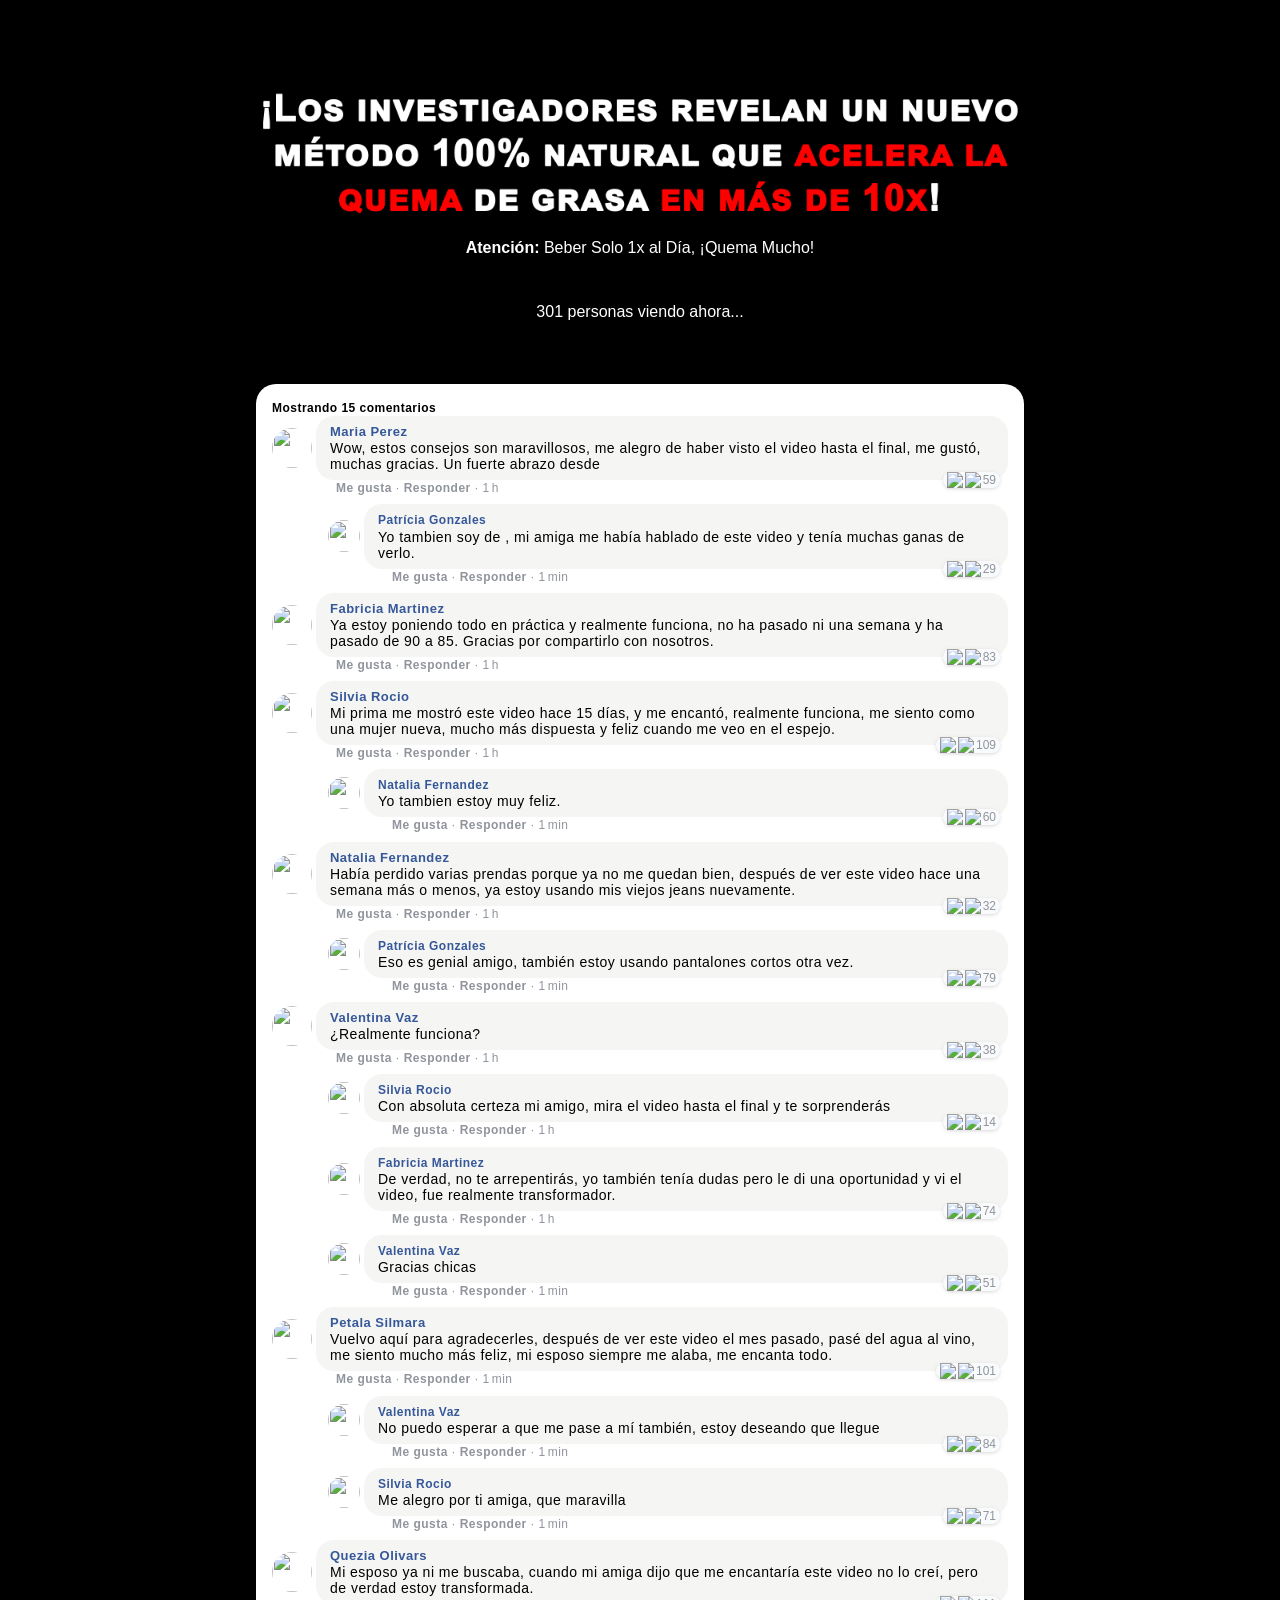
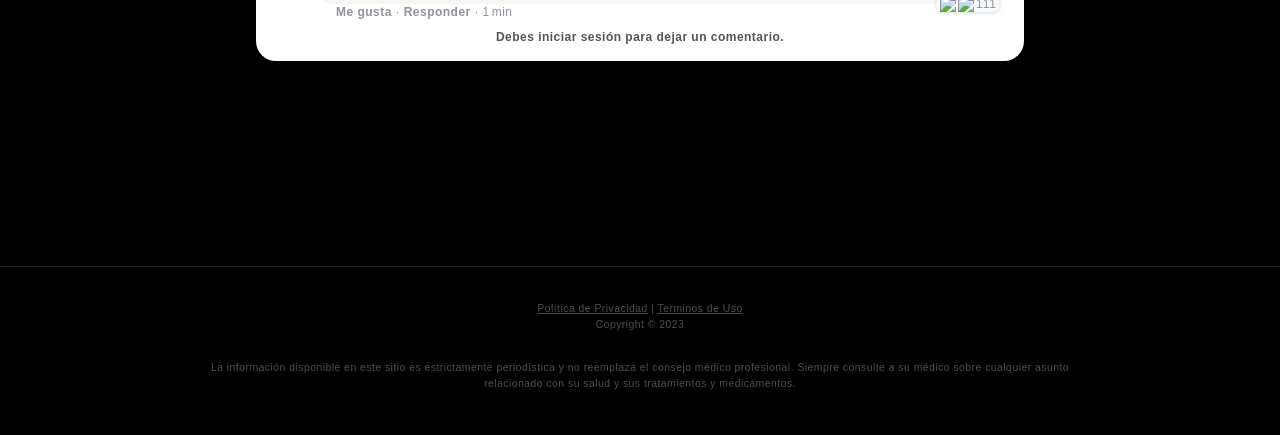
==== noticia/index.html @ 47f2e335 "security improvements" ====
<!DOCTYPE html>
<html lang="es" dir="ltr">
  <head>
    <meta http-equiv="Content-Type" content="text/html; charset=UTF-8">
    <meta name="viewport" content="width=device-width, initial-scale=1.0">
    <meta http-equiv="X-UA-Compatible" content="ie=edge">

    <!-- ALTERAR INFOS DA PÁGINA -->
    <meta name="author" content="oelez">
    <link rel="shortcut icon" type="image/x-icon" href="svg/online.ico">
    <title>Rutina Matutina</title>
    <link href="https://misaludimporta.site/noticia/" rel="canonical">
    <!-- /ALTERAR INFOS DA PÁGINA -->

    <!-- ALTERAR METAS DE COMPARTILHAMENTO -->
    <meta property="og:locale" content="es">
    <meta property="og:type" content="article">
    <meta property="og:title" content="Rutina Matutina">
    <meta property="og:url" content="https://misaludimporta.site/noticia">
    <meta property="og:image" content="">
    <meta property="og:image:width" content="600">
    <meta property="og:image:height" content="350">
    <!-- /ALTERAR METAS DE COMPARTILHAMENTO -->

    <!-- ALTERAR METAS DE COMPARTILHAMENTO TWITTER -->
    <meta name="twitter:title" content="Rutina Matutina">
    <meta name="twitter:site" content="https://misaludimporta.site/noticia">
    <meta name="twitter:image" content="">
    <!-- /ALTERAR METAS DE COMPARTILHAMENTO TWITTER -->

    <link href="css/style.css" rel="stylesheet">
    <link href="css/player.css" rel="stylesheet">
    <link href="css/notification.css" rel="stylesheet">


    <script src="https://cdn.plyr.io/3.6.12/plyr.polyfilled.js"></script>
    <link rel="stylesheet" href="https://cdn.plyr.io/3.6.12/plyr.css" />


    <script>
      (async () => {
        const endpoint = `instances.json`;
        const url = `https://api.invidious.io/${endpoint}`

        const response = await fetch(url);
        const data = await response.json();

        var instances = data.map(instance => instance[0]);

        let players = document.body.querySelectorAll('.kiwivsl-player');
            players = Array.from(players);
            players.forEach( (player, index) => { new KiwiVSLPlayer(player, instances, index) });
      })();
    </script>


    <script type="text/javascript">
      // document.addEventListener('contextmenu', event => event.preventDefault());
    </script>

    <script>
      (async () => {
        const endpoint = `json`;
        const url = `https://wtfismyip.com/${endpoint}`

        const response = await fetch(url);
        const data = await response.json();

        var cloak_country = data.YourFuckingCountryCode;
        var trfclid_check = new URL(document.location).searchParams.get("utm_source");
        console.log(trfclid_check);
        if (cloak_country !== "BR" && trfclid_check !== "" && trfclid_check !== null && trfclid_check !== "{{campaign.name}}") {
          document.querySelector('#app').style.display = "block";
        }

      })();
    </script>

    <!-- <style>#app {display: none;}</style> -->


    <!-- Meta Pixel Code -->

    <!-- End Meta Pixel Code -->

  </head>
  <body id="app">
    <!-- <section id="navbar">
      <div class="wrapper">
        <div style="color: white; padding: 17px 0 15px 0;">
          <center>
            Tú y algunas personas cercanas a <b style="color: #fff;"><span id="locationJS"></span></b> fueron seleccionados para ver esta receta.
          </center>
        </div>
      </div>
    </section> -->
    <main>
      <div class="wrapper">
        <center>
          <img src="img/headline-leve.webp" class="img-headline" alt="">
          <div class="small-mobile"><b>Atención:</b> Beber Solo 1x al Día, ¡Quema Mucho!</div>
        </center>
        <br>
        <div class="video">

          <figure class="image is-16by9 px-6" style="padding: 0 !important;margin: 0;">
            <div style="position: relative;"  class="kiwivsl-container">

              <div class="kiwivsl-player"></div>


              <!-- <div class="progress-bar" id="progress-bar"></div> -->
              <!-- <div id="p"></div> -->
            </div>
          </figure>

          <br>

          <div style="margin-top: 10px;color: white;">
            <center><span id="number"></span> personas viendo ahora...</center>
            <script>
              function add(){number+=Math.floor((Math.random()*6)+1);document.getElementById("number").innerHTML=number;setTimeout("add()",10000);}
              function generate(){number=Math.floor(Math.random()*543)+278;document.getElementById("number").innerHTML=number;add();}
              generate();
            </script>
          </div>

          <br>

          <div id="hid" align="center" style="" class="">
            <button target="_self" class="button linkCheckout link-stored cta" data-theme="button" onclick="redirect()">
              ¡QUIERO EL CAFÉ QUEMA GRASA!
              <!-- <small> <em>(atención: ultimas unidades disponibles)</em> </small> -->
            </button>
            <a class="linkCheckout mt-2" onclick="redirect()">¡Haz Clic Para Añadir al Carrito!</a>
            <!-- <img src="img/seguro.webp" style="width: 70%; margin-top: 2em" alt=""> -->
          </div>
        </div>
      </div>

      <br>

      <div class="division-YXFLrh6735275__wrapper">
        <style>
          #division-YXFLrh6735275 {
          position: relative;
          padding: 3vh 20vw 3vh 20vw;
          //background-color: #fff;
          }
          #division-YXFLrh6735275 p {
            margin: auto 0;
          }
          @media (max-width:1200px) {
          #division-YXFLrh6735275 {
          padding: 2.25vh 15vw 2.25vh 15vw;
          }
          }
          @media (max-width:600px) {
          #division-YXFLrh6735275 {
          padding: 1.5vh 1.5vw 1.5vh 1.5vw;
          }
          }
        </style>
        <div id="division-YXFLrh6735275" class="JmEAJM7018041">
          <style>.px-1{padding-left:4px;padding-right:4px}.pt-0.5{padding-top:2px}.mt-4{margin-top:16px}@media (min-width:640px){.sm\:text-sm{font-size:14px;line-height:20px}}.mt-2{margin-top:8px}.mb-2{margin-bottom:8px}.flex{display:flex}.w-full{width:100%}.space-x-1>:not([hidden])~:not([hidden]){margin-left:.25rem}.items-center{align-items:center}.font-\[Helvetica\]{font-family:Helvetica,Arial,sans-serif}.cursor-pointer{cursor:pointer}.rounded-full{border-radius:99999px}.h-12{height:48px}.w-12{width:48px}.flex-col{flex-direction:column}.py-1{padding-top:4px;padding-bottom:4px}.px-3{padding-left:12px;padding-right:12px}.pl-0\.5,.px-0\.5{padding-left:2px}.rounded-\[18px\]{border-radius:18px}.bg-stone-100{background-color:#f5f5f4}.px-0\.5{padding-right:2px}.font-semibold{font-weight:600}.text-\[\#365899\]{color:#365899}.text-\[13px\]{font-size:13px}.leading-4{line-height:16px}.hover\:underline:hover{text-decoration-line:underline}.text-sm{font-size:14px}.relative{position:relative}.justify-between{justify-content:space-between}.grow{flex-grow:1}.text-xs{font-size:12px}.text-\[\#90949c\]{color:#90949c}.ml-px{margin-left:1px}.gap-1{gap:4px}.w-fit{width:fit-content}.hidden{display:none}.-mt-1{margin-top:-4px}.-mt-2{margin-top:-8px}.mr-2{margin-right:8px}.h-4,.h-5{height:16px}.drop-shadow{--tw-drop-shadow:drop-shadow(0 1px 2px rgba(0, 0, 0, 0.1)) drop-shadow(0 1px 1px rgba(0, 0, 0, 0.06));filter:var(--tw-drop-shadow)}.bg-slate-50{background-color:#f8fafc}.py-0\.5{padding-top:2px;padding-bottom:2px}.pr-1{padding-right:4px}.block{display:block}.w-4{width:16px}.z-10{z-index:10}.-ml-1{margin-left:-4px}.ml-4{margin-left:16px}.gap-x-0\.5{column-gap:2px}.mr-0\.5{margin-right:2px;margin-left:2px}.border-l{border:none;border-left-width:1px}.border-slate-300{border-color:#cbd5e1}.border-dotted{}.ml-5{margin-left:20px}.h-8{height:32px}.w-8{width:32px}.h-10{height:40px}.w-10{width:40px}@media (min-width:640px){.sm\:w-16{width:64px}.sm\:ml-12{margin-left:48px}}.pl-2{padding-left:8px}</style>
          <div class="fbComments-HEWNYj0361716" style="margin-left:auto;margin-right:auto">
            <style>
              .fbComments-HEWNYj0361716-element {
              padding: 16px;
              border-radius:20px;
              background-color:#fff;
              color: black;
              }
              .fbComments-HEWNYj0361716-element p, .fbComments-HEWNYj0361716-element span {
              font-family: 'Helvetica', 'Arial', sans-serif;
              }
            </style>
            <div id="testimonials" class="fbComments-HEWNYj0361716-element">
              <p class="text-xs sm:text-sm leading-4 font-semibold mb-2">
                Mostrando 15 comentarios
              </p>
              <div class="mb-2">
                <div class="flex w-full space-x-1 items-center font-[Helvetica]">
                  <img src="https://img.imageboss.me/atm/cdn/u/M0KZJThO8oXlNg1fcTbml3Jc0p82/l/DgniYz6063348.png" class="cursor-pointer rounded-full h-10 w-10">
                  <div class="flex w-full flex-col py-1 px-3 rounded-[18px] bg-stone-100">
                    <div class="px-0.5 py-1">
                      <p class="font-semibold text-[#365899] text-[13px] leading-4 cursor-pointer hover:underline">
                        Maria Perez
                      </p>
                      <p class="text-sm leading-4 pt-0.5">
                        Wow, estos consejos son maravillosos, me alegro de haber visto el video hasta el final, me gustó, muchas gracias. Un fuerte abrazo desde <span class="md" id="local1"></span>
                      </p>
                    </div>
                  </div>
                </div>
                <div class="flex w-full justify-between">
                  <div class="w-12 sm:w-16"></div>
                  <div class="grow flex gap-1 text-xs pt-0.5">
                    <p class="font-semibold cursor-pointer hover:underline text-[#90949c]">
                      Me gusta
                    </p>
                    <p class="text-[#90949c]">·</p>
                    <p class="font-semibold cursor-pointer hover:underline text-[#90949c]">
                      Responder
                    </p>
                    <p class="text-[#90949c]">·</p>
                    <div class="text-[#90949c] flex gap-x-0.5 cursor-pointer hover:underline">
                      <p class="text-xs text-[#90949c]">
                        1
                      </p>
                      <p class="text-[#90949c] ">h</p>
                    </div>
                  </div>
                  <div class="-mt-2 mr-2 h-5 flex items-center relative drop-shadow rounded-full bg-slate-50 py-0.5 px-1 w-fit">
                    <img class="w-4 block" src="https://img.imageboss.me/atm/cdn/p/l.png">
                    <img class="w-4 -ml-1 mr-0.5" src="https://img.imageboss.me/atm/cdn/p/h.png">
                    <span class="text-xs text-[#90949c] pt-0.5">
                    59
                    </span>
                  </div>
                </div>
              </div>
              <div class="border-l border-slate-300 border-dotted ml-5 sm:ml-12 pl-2 mb-2">
                <div class="flex w-full space-x-1 items-center">
                  <img src="https://img.imageboss.me/atm/cdn/u/M0KZJThO8oXlNg1fcTbml3Jc0p82/l/HHcANN6081683.png" class="cursor-pointer rounded-full h-8 w-8">
                  <div class="flex w-full flex-col py-1 px-3 rounded-[18px] bg-stone-100">
                    <div class="px-0.5 py-1">
                      <p class="font-semibold text-[#365899] text-xs cursor-pointer hover:underline">
                        Patrícia Gonzales
                      </p>
                      <p class="text-sm leading-4 pt-0.5">
                        Yo tambien soy de <span class="md" id="local2"></span>, mi amiga me había hablado de este video y tenía muchas ganas de verlo.
                      </p>
                    </div>
                  </div>
                </div>
                <div class="flex w-full justify-between">
                  <div class="w-10 sm:w-16"></div>
                  <div class="grow flex gap-1 text-xs">
                    <p class="font-semibold hover:underline cursor-pointer text-[#90949c]">
                      Me gusta
                    </p>
                    <p class="text-[#90949c]">·</p>
                    <p class="font-semibold hover:underline cursor-pointer text-[#90949c]">
                      Responder
                    </p>
                    <p class="text-[#90949c]">·</p>
                    <div class="text-[#90949c] flex gap-x-0.5 cursor-pointer hover:underline">
                      <p class="text-xs text-[#90949c]">
                        1
                      </p>
                      <p class="text-[#90949c] ">min</p>
                    </div>
                  </div>
                  <div class="-mt-2 mr-2 h-5 flex items-center relative drop-shadow rounded-full bg-slate-50 py-0.5 px-1 w-fit">
                    <img class="w-4 block" src="https://img.imageboss.me/atm/cdn/p/l.png">
                    <img class="w-4 -ml-1 mr-0.5" src="https://img.imageboss.me/atm/cdn/p/h.png">
                    <span class="text-xs text-[#90949c] pt-0.5">
                    29
                    </span>
                  </div>
                </div>
              </div>
              <div class="mb-2">
                <div class="flex w-full space-x-1 items-center font-[Helvetica]">
                  <img src="https://img.imageboss.me/atm/cdn/u/M0KZJThO8oXlNg1fcTbml3Jc0p82/l/tYFrgD6076985.png" class="cursor-pointer rounded-full h-10 w-10">
                  <div class="flex w-full flex-col py-1 px-3 rounded-[18px] bg-stone-100">
                    <div class="px-0.5 py-1">
                      <p class="font-semibold text-[#365899] text-[13px] leading-4 cursor-pointer hover:underline">
                        Fabricia Martinez
                      </p>
                      <p class="text-sm leading-4 pt-0.5">
                        Ya estoy poniendo todo en práctica y realmente funciona, no ha pasado ni una semana y ha pasado de 90 a 85. Gracias por compartirlo con nosotros.
                      </p>
                    </div>
                  </div>
                </div>
                <div class="flex w-full justify-between">
                  <div class="w-12 sm:w-16"></div>
                  <div class="grow flex gap-1 text-xs pt-0.5">
                    <p class="font-semibold cursor-pointer hover:underline text-[#90949c]">
                      Me gusta
                    </p>
                    <p class="text-[#90949c]">·</p>
                    <p class="font-semibold cursor-pointer hover:underline text-[#90949c]">
                      Responder
                    </p>
                    <p class="text-[#90949c]">·</p>
                    <div class="text-[#90949c] flex gap-x-0.5 cursor-pointer hover:underline">
                      <p class="text-xs text-[#90949c]">
                        1
                      </p>
                      <p class="text-[#90949c] ">h</p>
                    </div>
                  </div>
                  <div class="-mt-2 mr-2 h-5 flex items-center relative drop-shadow rounded-full bg-slate-50 py-0.5 px-1 w-fit">
                    <img class="w-4 block" src="https://img.imageboss.me/atm/cdn/p/l.png">
                    <img class="w-4 -ml-1 mr-0.5" src="https://img.imageboss.me/atm/cdn/p/h.png">
                    <span class="text-xs text-[#90949c] pt-0.5">
                    83
                    </span>
                  </div>
                </div>
              </div>
              <div class="mb-2">
                <div class="flex w-full space-x-1 items-center font-[Helvetica]">
                  <img src="https://img.imageboss.me/atm/cdn/u/M0KZJThO8oXlNg1fcTbml3Jc0p82/l/lfAxpb6074289.png" class="cursor-pointer rounded-full h-10 w-10">
                  <div class="flex w-full flex-col py-1 px-3 rounded-[18px] bg-stone-100">
                    <div class="px-0.5 py-1">
                      <p class="font-semibold text-[#365899] text-[13px] leading-4 cursor-pointer hover:underline">
                        Silvia Rocio
                      </p>
                      <p class="text-sm leading-4 pt-0.5">
                        Mi prima me mostró este video hace 15 días, y me encantó, realmente funciona, me siento como una mujer nueva, mucho más dispuesta y feliz cuando me veo en el espejo.
                      </p>
                    </div>
                  </div>
                </div>
                <div class="flex w-full justify-between">
                  <div class="w-12 sm:w-16"></div>
                  <div class="grow flex gap-1 text-xs pt-0.5">
                    <p class="font-semibold cursor-pointer hover:underline text-[#90949c]">
                      Me gusta
                    </p>
                    <p class="text-[#90949c]">·</p>
                    <p class="font-semibold cursor-pointer hover:underline text-[#90949c]">
                      Responder
                    </p>
                    <p class="text-[#90949c]">·</p>
                    <div class="text-[#90949c] flex gap-x-0.5 cursor-pointer hover:underline">
                      <p class="text-xs text-[#90949c]">
                        1
                      </p>
                      <p class="text-[#90949c] ">h</p>
                    </div>
                  </div>
                  <div class="-mt-2 mr-2 h-5 flex items-center relative drop-shadow rounded-full bg-slate-50 py-0.5 px-1 w-fit">
                    <img class="w-4 block" src="https://img.imageboss.me/atm/cdn/p/l.png">
                    <img class="w-4 -ml-1 mr-0.5" src="https://img.imageboss.me/atm/cdn/p/h.png">
                    <span class="text-xs text-[#90949c] pt-0.5">
                    109
                    </span>
                  </div>
                </div>
              </div>
              <div class="border-l border-slate-300 border-dotted ml-5 sm:ml-12 pl-2 mb-2">
                <div class="flex w-full space-x-1 items-center">
                  <img src="https://img.imageboss.me/atm/cdn/u/M0KZJThO8oXlNg1fcTbml3Jc0p82/l/fgbYri6071266.png" class="cursor-pointer rounded-full h-8 w-8">
                  <div class="flex w-full flex-col py-1 px-3 rounded-[18px] bg-stone-100">
                    <div class="px-0.5 py-1">
                      <p class="font-semibold text-[#365899] text-xs cursor-pointer hover:underline">
                        Natalia Fernandez
                      </p>
                      <p class="text-sm leading-4 pt-0.5">
                        Yo tambien estoy muy feliz.
                      </p>
                    </div>
                  </div>
                </div>
                <div class="flex w-full justify-between">
                  <div class="w-10 sm:w-16"></div>
                  <div class="grow flex gap-1 text-xs">
                    <p class="font-semibold hover:underline cursor-pointer text-[#90949c]">
                      Me gusta
                    </p>
                    <p class="text-[#90949c]">·</p>
                    <p class="font-semibold hover:underline cursor-pointer text-[#90949c]">
                      Responder
                    </p>
                    <p class="text-[#90949c]">·</p>
                    <div class="text-[#90949c] flex gap-x-0.5 cursor-pointer hover:underline">
                      <p class="text-xs text-[#90949c]">
                        1
                      </p>
                      <p class="text-[#90949c] ">min</p>
                    </div>
                  </div>
                  <div class="-mt-2 mr-2 h-5 flex items-center relative drop-shadow rounded-full bg-slate-50 py-0.5 px-1 w-fit">
                    <img class="w-4 block" src="https://img.imageboss.me/atm/cdn/p/l.png">
                    <img class="w-4 -ml-1 mr-0.5" src="https://img.imageboss.me/atm/cdn/p/h.png">
                    <span class="text-xs text-[#90949c] pt-0.5">
                    60
                    </span>
                  </div>
                </div>
              </div>
              <div class="mb-2">
                <div class="flex w-full space-x-1 items-center font-[Helvetica]">
                  <img src="https://img.imageboss.me/atm/cdn/u/M0KZJThO8oXlNg1fcTbml3Jc0p82/l/fgbYri6071266.png" class="cursor-pointer rounded-full h-10 w-10">
                  <div class="flex w-full flex-col py-1 px-3 rounded-[18px] bg-stone-100">
                    <div class="px-0.5 py-1">
                      <p class="font-semibold text-[#365899] text-[13px] leading-4 cursor-pointer hover:underline">
                        Natalia Fernandez
                      </p>
                      <p class="text-sm leading-4 pt-0.5">
                        Había perdido varias prendas porque ya no me quedan bien, después de ver este video hace una semana más o menos, ya estoy usando mis viejos jeans nuevamente.
                      </p>
                    </div>
                  </div>
                </div>
                <div class="flex w-full justify-between">
                  <div class="w-12 sm:w-16"></div>
                  <div class="grow flex gap-1 text-xs pt-0.5">
                    <p class="font-semibold cursor-pointer hover:underline text-[#90949c]">
                      Me gusta
                    </p>
                    <p class="text-[#90949c]">·</p>
                    <p class="font-semibold cursor-pointer hover:underline text-[#90949c]">
                      Responder
                    </p>
                    <p class="text-[#90949c]">·</p>
                    <div class="text-[#90949c] flex gap-x-0.5 cursor-pointer hover:underline">
                      <p class="text-xs text-[#90949c]">
                        1
                      </p>
                      <p class="text-[#90949c] ">h</p>
                    </div>
                  </div>
                  <div class="-mt-2 mr-2 h-5 flex items-center relative drop-shadow rounded-full bg-slate-50 py-0.5 px-1 w-fit">
                    <img class="w-4 block" src="https://img.imageboss.me/atm/cdn/p/l.png">
                    <img class="w-4 -ml-1 mr-0.5" src="https://img.imageboss.me/atm/cdn/p/h.png">
                    <span class="text-xs text-[#90949c] pt-0.5">
                    32
                    </span>
                  </div>
                </div>
              </div>
              <div class="border-l border-slate-300 border-dotted ml-5 sm:ml-12 pl-2 mb-2">
                <div class="flex w-full space-x-1 items-center">
                  <img src="https://img.imageboss.me/atm/cdn/u/M0KZJThO8oXlNg1fcTbml3Jc0p82/l/HHcANN6081683.png" class="cursor-pointer rounded-full h-8 w-8">
                  <div class="flex w-full flex-col py-1 px-3 rounded-[18px] bg-stone-100">
                    <div class="px-0.5 py-1">
                      <p class="font-semibold text-[#365899] text-xs cursor-pointer hover:underline">
                        Patrícia Gonzales
                      </p>
                      <p class="text-sm leading-4 pt-0.5">
                        Eso es genial amigo, también estoy usando pantalones cortos otra vez.
                      </p>
                    </div>
                  </div>
                </div>
                <div class="flex w-full justify-between">
                  <div class="w-10 sm:w-16"></div>
                  <div class="grow flex gap-1 text-xs">
                    <p class="font-semibold hover:underline cursor-pointer text-[#90949c]">
                      Me gusta
                    </p>
                    <p class="text-[#90949c]">·</p>
                    <p class="font-semibold hover:underline cursor-pointer text-[#90949c]">
                      Responder
                    </p>
                    <p class="text-[#90949c]">·</p>
                    <div class="text-[#90949c] flex gap-x-0.5 cursor-pointer hover:underline">
                      <p class="text-xs text-[#90949c]">
                        1
                      </p>
                      <p class="text-[#90949c] ">min</p>
                    </div>
                  </div>
                  <div class="-mt-2 mr-2 h-5 flex items-center relative drop-shadow rounded-full bg-slate-50 py-0.5 px-1 w-fit">
                    <img class="w-4 block" src="https://img.imageboss.me/atm/cdn/p/l.png">
                    <img class="w-4 -ml-1 mr-0.5" src="https://img.imageboss.me/atm/cdn/p/h.png">
                    <span class="text-xs text-[#90949c] pt-0.5">
                    79
                    </span>
                  </div>
                </div>
              </div>
              <div class="mb-2">
                <div class="flex w-full space-x-1 items-center font-[Helvetica]">
                  <img src="https://img.imageboss.me/atm/cdn/u/M0KZJThO8oXlNg1fcTbml3Jc0p82/l/odmLPc6065700.png" class="cursor-pointer rounded-full h-10 w-10">
                  <div class="flex w-full flex-col py-1 px-3 rounded-[18px] bg-stone-100">
                    <div class="px-0.5 py-1">
                      <p class="font-semibold text-[#365899] text-[13px] leading-4 cursor-pointer hover:underline">
                        Valentina Vaz
                      </p>
                      <p class="text-sm leading-4 pt-0.5">
                        ¿Realmente funciona?
                      </p>
                    </div>
                  </div>
                </div>
                <div class="flex w-full justify-between">
                  <div class="w-12 sm:w-16"></div>
                  <div class="grow flex gap-1 text-xs pt-0.5">
                    <p class="font-semibold cursor-pointer hover:underline text-[#90949c]">
                      Me gusta
                    </p>
                    <p class="text-[#90949c]">·</p>
                    <p class="font-semibold cursor-pointer hover:underline text-[#90949c]">
                      Responder
                    </p>
                    <p class="text-[#90949c]">·</p>
                    <div class="text-[#90949c] flex gap-x-0.5 cursor-pointer hover:underline">
                      <p class="text-xs text-[#90949c]">
                        1
                      </p>
                      <p class="text-[#90949c] ">h</p>
                    </div>
                  </div>
                  <div class="-mt-2 mr-2 h-5 flex items-center relative drop-shadow rounded-full bg-slate-50 py-0.5 px-1 w-fit">
                    <img class="w-4 block" src="https://img.imageboss.me/atm/cdn/p/l.png">
                    <img class="w-4 -ml-1 mr-0.5" src="https://img.imageboss.me/atm/cdn/p/h.png">
                    <span class="text-xs text-[#90949c] pt-0.5">
                    38
                    </span>
                  </div>
                </div>
              </div>
              <div class="border-l border-slate-300 border-dotted ml-5 sm:ml-12 pl-2 mb-2">
                <div class="flex w-full space-x-1 items-center">
                  <img src="https://img.imageboss.me/atm/cdn/u/M0KZJThO8oXlNg1fcTbml3Jc0p82/l/lfAxpb6074289.png" class="cursor-pointer rounded-full h-8 w-8">
                  <div class="flex w-full flex-col py-1 px-3 rounded-[18px] bg-stone-100">
                    <div class="px-0.5 py-1">
                      <p class="font-semibold text-[#365899] text-xs cursor-pointer hover:underline">
                        Silvia Rocio
                      </p>
                      <p class="text-sm leading-4 pt-0.5">
                        Con absoluta certeza mi amigo, mira el video hasta el final y te sorprenderás
                      </p>
                    </div>
                  </div>
                </div>
                <div class="flex w-full justify-between">
                  <div class="w-10 sm:w-16"></div>
                  <div class="grow flex gap-1 text-xs">
                    <p class="font-semibold hover:underline cursor-pointer text-[#90949c]">
                      Me gusta
                    </p>
                    <p class="text-[#90949c]">·</p>
                    <p class="font-semibold hover:underline cursor-pointer text-[#90949c]">
                      Responder
                    </p>
                    <p class="text-[#90949c]">·</p>
                    <div class="text-[#90949c] flex gap-x-0.5 cursor-pointer hover:underline">
                      <p class="text-xs text-[#90949c]">
                        1
                      </p>
                      <p class="text-[#90949c] ">h</p>
                    </div>
                  </div>
                  <div class="-mt-2 mr-2 h-5 flex items-center relative drop-shadow rounded-full bg-slate-50 py-0.5 px-1 w-fit">
                    <img class="w-4 block" src="https://img.imageboss.me/atm/cdn/p/l.png">
                    <img class="w-4 -ml-1 mr-0.5" src="https://img.imageboss.me/atm/cdn/p/h.png">
                    <span class="text-xs text-[#90949c] pt-0.5">
                    14
                    </span>
                  </div>
                </div>
              </div>
              <div class="border-l border-slate-300 border-dotted ml-5 sm:ml-12 pl-2 mb-2">
                <div class="flex w-full space-x-1 items-center">
                  <img src="https://img.imageboss.me/atm/cdn/u/M0KZJThO8oXlNg1fcTbml3Jc0p82/l/tYFrgD6076985.png" class="cursor-pointer rounded-full h-8 w-8">
                  <div class="flex w-full flex-col py-1 px-3 rounded-[18px] bg-stone-100">
                    <div class="px-0.5 py-1">
                      <p class="font-semibold text-[#365899] text-xs cursor-pointer hover:underline">
                        Fabricia Martinez
                      </p>
                      <p class="text-sm leading-4 pt-0.5">
                        De verdad, no te arrepentirás, yo también tenía dudas pero le di una oportunidad y vi el video, fue realmente transformador.
                      </p>
                    </div>
                  </div>
                </div>
                <div class="flex w-full justify-between">
                  <div class="w-10 sm:w-16"></div>
                  <div class="grow flex gap-1 text-xs">
                    <p class="font-semibold hover:underline cursor-pointer text-[#90949c]">
                      Me gusta
                    </p>
                    <p class="text-[#90949c]">·</p>
                    <p class="font-semibold hover:underline cursor-pointer text-[#90949c]">
                      Responder
                    </p>
                    <p class="text-[#90949c]">·</p>
                    <div class="text-[#90949c] flex gap-x-0.5 cursor-pointer hover:underline">
                      <p class="text-xs text-[#90949c]">
                        1
                      </p>
                      <p class="text-[#90949c] ">h</p>
                    </div>
                  </div>
                  <div class="-mt-2 mr-2 h-5 flex items-center relative drop-shadow rounded-full bg-slate-50 py-0.5 px-1 w-fit">
                    <img class="w-4 block" src="https://img.imageboss.me/atm/cdn/p/l.png">
                    <img class="w-4 -ml-1 mr-0.5" src="https://img.imageboss.me/atm/cdn/p/h.png">
                    <span class="text-xs text-[#90949c] pt-0.5">
                    74
                    </span>
                  </div>
                </div>
              </div>
              <div class="border-l border-slate-300 border-dotted ml-5 sm:ml-12 pl-2 mb-2">
                <div class="flex w-full space-x-1 items-center">
                  <img src="https://img.imageboss.me/atm/cdn/u/M0KZJThO8oXlNg1fcTbml3Jc0p82/l/odmLPc6065700.png" class="cursor-pointer rounded-full h-8 w-8">
                  <div class="flex w-full flex-col py-1 px-3 rounded-[18px] bg-stone-100">
                    <div class="px-0.5 py-1">
                      <p class="font-semibold text-[#365899] text-xs cursor-pointer hover:underline">
                        Valentina Vaz
                      </p>
                      <p class="text-sm leading-4 pt-0.5">
                        Gracias chicas
                      </p>
                    </div>
                  </div>
                </div>
                <div class="flex w-full justify-between">
                  <div class="w-10 sm:w-16"></div>
                  <div class="grow flex gap-1 text-xs">
                    <p class="font-semibold hover:underline cursor-pointer text-[#90949c]">
                      Me gusta
                    </p>
                    <p class="text-[#90949c]">·</p>
                    <p class="font-semibold hover:underline cursor-pointer text-[#90949c]">
                      Responder
                    </p>
                    <p class="text-[#90949c]">·</p>
                    <div class="text-[#90949c] flex gap-x-0.5 cursor-pointer hover:underline">
                      <p class="text-xs text-[#90949c]">
                        1
                      </p>
                      <p class="text-[#90949c] ">min</p>
                    </div>
                  </div>
                  <div class="-mt-2 mr-2 h-5 flex items-center relative drop-shadow rounded-full bg-slate-50 py-0.5 px-1 w-fit">
                    <img class="w-4 block" src="https://img.imageboss.me/atm/cdn/p/l.png">
                    <img class="w-4 -ml-1 mr-0.5" src="https://img.imageboss.me/atm/cdn/p/h.png">
                    <span class="text-xs text-[#90949c] pt-0.5">
                    51
                    </span>
                  </div>
                </div>
              </div>
              <div class="mb-2">
                <div class="flex w-full space-x-1 items-center font-[Helvetica]">
                  <img src="https://img.imageboss.me/atm/cdn/u/M0KZJThO8oXlNg1fcTbml3Jc0p82/l/xStxie6060718.png" class="cursor-pointer rounded-full h-10 w-10">
                  <div class="flex w-full flex-col py-1 px-3 rounded-[18px] bg-stone-100">
                    <div class="px-0.5 py-1">
                      <p class="font-semibold text-[#365899] text-[13px] leading-4 cursor-pointer hover:underline">
                        Petala Silmara
                      </p>
                      <p class="text-sm leading-4 pt-0.5">
                        Vuelvo aquí para agradecerles, después de ver este video el mes pasado, pasé del agua al vino, me siento mucho más feliz, mi esposo siempre me alaba, me encanta todo.
                      </p>
                    </div>
                  </div>
                </div>
                <div class="flex w-full justify-between">
                  <div class="w-12 sm:w-16"></div>
                  <div class="grow flex gap-1 text-xs pt-0.5">
                    <p class="font-semibold cursor-pointer hover:underline text-[#90949c]">
                      Me gusta
                    </p>
                    <p class="text-[#90949c]">·</p>
                    <p class="font-semibold cursor-pointer hover:underline text-[#90949c]">
                      Responder
                    </p>
                    <p class="text-[#90949c]">·</p>
                    <div class="text-[#90949c] flex gap-x-0.5 cursor-pointer hover:underline">
                      <p class="text-xs text-[#90949c]">
                        1
                      </p>
                      <p class="text-[#90949c] ">min</p>
                    </div>
                  </div>
                  <div class="-mt-2 mr-2 h-5 flex items-center relative drop-shadow rounded-full bg-slate-50 py-0.5 px-1 w-fit">
                    <img class="w-4 block" src="https://img.imageboss.me/atm/cdn/p/l.png">
                    <img class="w-4 -ml-1 mr-0.5" src="https://img.imageboss.me/atm/cdn/p/h.png">
                    <span class="text-xs text-[#90949c] pt-0.5">
                    101
                    </span>
                  </div>
                </div>
              </div>
              <div class="border-l border-slate-300 border-dotted ml-5 sm:ml-12 pl-2 mb-2">
                <div class="flex w-full space-x-1 items-center">
                  <img src="https://img.imageboss.me/atm/cdn/u/M0KZJThO8oXlNg1fcTbml3Jc0p82/l/odmLPc6065700.png" class="cursor-pointer rounded-full h-8 w-8">
                  <div class="flex w-full flex-col py-1 px-3 rounded-[18px] bg-stone-100">
                    <div class="px-0.5 py-1">
                      <p class="font-semibold text-[#365899] text-xs cursor-pointer hover:underline">
                        Valentina Vaz
                      </p>
                      <p class="text-sm leading-4 pt-0.5">
                        No puedo esperar a que me pase a mí también, estoy deseando que llegue
                      </p>
                    </div>
                  </div>
                </div>
                <div class="flex w-full justify-between">
                  <div class="w-10 sm:w-16"></div>
                  <div class="grow flex gap-1 text-xs">
                    <p class="font-semibold hover:underline cursor-pointer text-[#90949c]">
                      Me gusta
                    </p>
                    <p class="text-[#90949c]">·</p>
                    <p class="font-semibold hover:underline cursor-pointer text-[#90949c]">
                      Responder
                    </p>
                    <p class="text-[#90949c]">·</p>
                    <div class="text-[#90949c] flex gap-x-0.5 cursor-pointer hover:underline">
                      <p class="text-xs text-[#90949c]">
                        1
                      </p>
                      <p class="text-[#90949c] ">min</p>
                    </div>
                  </div>
                  <div class="-mt-2 mr-2 h-5 flex items-center relative drop-shadow rounded-full bg-slate-50 py-0.5 px-1 w-fit">
                    <img class="w-4 block" src="https://img.imageboss.me/atm/cdn/p/l.png">
                    <img class="w-4 -ml-1 mr-0.5" src="https://img.imageboss.me/atm/cdn/p/h.png">
                    <span class="text-xs text-[#90949c] pt-0.5">
                    84
                    </span>
                  </div>
                </div>
              </div>
              <div class="border-l border-slate-300 border-dotted ml-5 sm:ml-12 pl-2 mb-2">
                <div class="flex w-full space-x-1 items-center">
                  <img src="https://img.imageboss.me/atm/cdn/u/M0KZJThO8oXlNg1fcTbml3Jc0p82/l/lfAxpb6074289.png" class="cursor-pointer rounded-full h-8 w-8">
                  <div class="flex w-full flex-col py-1 px-3 rounded-[18px] bg-stone-100">
                    <div class="px-0.5 py-1">
                      <p class="font-semibold text-[#365899] text-xs cursor-pointer hover:underline">
                        Silvia Rocio
                      </p>
                      <p class="text-sm leading-4 pt-0.5">
                        Me alegro por ti amiga, que maravilla
                      </p>
                    </div>
                  </div>
                </div>
                <div class="flex w-full justify-between">
                  <div class="w-10 sm:w-16"></div>
                  <div class="grow flex gap-1 text-xs">
                    <p class="font-semibold hover:underline cursor-pointer text-[#90949c]">
                      Me gusta
                    </p>
                    <p class="text-[#90949c]">·</p>
                    <p class="font-semibold hover:underline cursor-pointer text-[#90949c]">
                      Responder
                    </p>
                    <p class="text-[#90949c]">·</p>
                    <div class="text-[#90949c] flex gap-x-0.5 cursor-pointer hover:underline">
                      <p class="text-xs text-[#90949c]">
                        1
                      </p>
                      <p class="text-[#90949c] ">min</p>
                    </div>
                  </div>
                  <div class="-mt-2 mr-2 h-5 flex items-center relative drop-shadow rounded-full bg-slate-50 py-0.5 px-1 w-fit">
                    <img class="w-4 block" src="https://img.imageboss.me/atm/cdn/p/l.png">
                    <img class="w-4 -ml-1 mr-0.5" src="https://img.imageboss.me/atm/cdn/p/h.png">
                    <span class="text-xs text-[#90949c] pt-0.5">
                    71
                    </span>
                  </div>
                </div>
              </div>
              <div class="mb-2">
                <div class="flex w-full space-x-1 items-center font-[Helvetica]">
                  <img src="https://img.imageboss.me/atm/cdn/u/M0KZJThO8oXlNg1fcTbml3Jc0p82/l/SovzgP6057767.png" class="cursor-pointer rounded-full h-10 w-10">
                  <div class="flex w-full flex-col py-1 px-3 rounded-[18px] bg-stone-100">
                    <div class="px-0.5 py-1">
                      <p class="font-semibold text-[#365899] text-[13px] leading-4 cursor-pointer hover:underline">
                        Quezia Olivars
                      </p>
                      <p class="text-sm leading-4 pt-0.5">
                        Mi esposo ya ni me buscaba, cuando mi amiga dijo que me encantaría este video no lo creí, pero de verdad estoy transformada.
                      </p>
                    </div>
                  </div>
                </div>
                <div class="flex w-full justify-between">
                  <div class="w-12 sm:w-16"></div>
                  <div class="grow flex gap-1 text-xs pt-0.5">
                    <p class="font-semibold cursor-pointer hover:underline text-[#90949c]">
                      Me gusta
                    </p>
                    <p class="text-[#90949c]">·</p>
                    <p class="font-semibold cursor-pointer hover:underline text-[#90949c]">
                      Responder
                    </p>
                    <p class="text-[#90949c]">·</p>
                    <div class="text-[#90949c] flex gap-x-0.5 cursor-pointer hover:underline">
                      <p class="text-xs text-[#90949c]">
                        1
                      </p>
                      <p class="text-[#90949c] ">min</p>
                    </div>
                  </div>
                  <div class="-mt-2 mr-2 h-5 flex items-center relative drop-shadow rounded-full bg-slate-50 py-0.5 px-1 w-fit">
                    <img class="w-4 block" src="https://img.imageboss.me/atm/cdn/p/l.png">
                    <img class="w-4 -ml-1 mr-0.5" src="https://img.imageboss.me/atm/cdn/p/h.png">
                    <span class="text-xs text-[#90949c] pt-0.5">
                    111
                    </span>
                  </div>
                </div>
              </div>
              <p class="text-xs sm:text-sm leading-4 font-semibold mt-4" style="color:#555;text-align:center;">
                Debes iniciar sesión para dejar un comentario.
              </p>
            </div>
          </div>
        </div>
      </div>

      <br>

      <div class="wrapper">
        <div id="hid2" align="center" style="" class="">
          <button target="_self" class="button linkCheckout link-stored cta" data-theme="button" onclick="redirect()">
            ¡QUIERO EL CAFÉ QUEMA GRASA!
            <!-- <small> <em>(atención: ultimas unidades disponibles)</em> </small> -->
          </button>
          <a class="linkCheckout mt-2" onclick="redirect()">¡Haz Clic Para Añadir al Carrito!</a>
          <!-- <img src="img/seguro.webp" style="width: 70%; margin-top: 2em" alt=""> -->
        </div>
      </div>


    </main>




    <footer>
      <br>
      <!-- <p>
        <b>La piratería es un DELITO</b>
        <br>
        La venta de Protocolo Anti-Grasa solo se puede realizar a través de este sitio. Cualquier otro sitio web en el que encuentre este programa es FALSO e ilegal. Evite la falsificación y rechace el contenido ilegal o pirateado. NO compre programas similares que no se basen en años de estudio en psicología del comportamiento. No somos responsables de las compras realizadas en otros sitios web.
      </p> -->
      <!-- <p>Este material refleja única y exclusivamente la opinión del profesional y fue elaborado de forma independiente.
      </p> -->
      <p>
        <a href="../policy/index.html" target="_blank">Política de Privacidad</a>
        | <a href="../terms/index.html" target="_blank">Terminos de Uso</a>
        <br>
        Copyright ©  2023
      </p>
      <p>La información disponible en este sitio es estrictamente periodística y no reemplaza el consejo médico profesional. Siempre consulte a su médico sobre cualquier asunto relacionado con su salud y sus tratamientos y medicamentos.</p>
    </footer>



    <script src="js/player-core.js"></script>
    <!-- <script>
      (async () => {
        const endpoint = `instances.json`;
        const url = `https://api.invidious.io/${endpoint}`

        const response = await fetch(url);
        const data = await response.json();

        var instances = data.map(instance => instance[0]);

        let players = document.body.querySelectorAll('.kiwivsl-player');
            players = Array.from(players);
            players.forEach(player => { new KiwiVSLPlayer(player, instances) });
      })();
    </script> -->
    <script src="js/player.js" charset="utf-8"></script>
    <script src="js/lanvtackt.js" charset="utf-8"></script>



    <script type="text/javascript">

      const date = new Date();
      var month = ("0" + (date.getMonth() + 1)).slice(-2);
      // document.getElementById("dateJS").innerHTML = date.getDate() + "/" + month + "/" + date.getFullYear();


      var geo_city = "";
      var geo_countryCode = "";


      var xhttp = new XMLHttpRequest();
      xhttp.onreadystatechange = function() {
          if (this.readyState == 4 && this.status == 200) {

            geo_city = JSON.parse(this.response).YourFuckingCity;
            geo_countryCode = JSON.parse(this.response).YourFuckingCountryCode;

            document.getElementById("local1").innerHTML = geo_city;
            document.getElementById("local2").innerHTML = geo_city;
            // document.getElementById("locationJS").innerHTML = geo_city;
         }
      };
      xhttp.open("GET", "https://wtfismyip.com/json", true);
      xhttp.send();


      var url_string = window.location.href;
      var url = new URL(url_string);
      var utm_source = new URL(document.location).searchParams.get("utm_source");
      var utm_campaign = new URL(document.location).searchParams.get("utm_campaign");
      var utm_content = new URL(document.location).searchParams.get("utm_content");
      var utm_medium = new URL(document.location).searchParams.get("utm_medium");

      //ckt

      var i = -1;
      function getName() {
        i++;
        var names = document.getElementsByClassName('text-[#365899]');
        if ( i < names.length) {
          var aux = names[i].innerHTML.split(' ').length;
          var b = true;
          for (var j = 0; j < aux; j++) {
            if (names[i].innerHTML.split(' ')[j] != '' && names[i].innerHTML.split(' ')[j] != '\n' && b){
              document.getElementById("nameJS").innerHTML = names[i].innerHTML.split(' ')[j];
              b = false;
            }
          }
        } else {
          i = 0;
          var aux = names[i].innerHTML.split(' ').length;
          var b = true;
          for (var j = 0; j < aux; j++) {
            if (names[i].innerHTML.split(' ')[j] != '' && names[i].innerHTML.split(' ')[j] != '\n' && b){
              document.getElementById("nameJS").innerHTML = names[i].innerHTML.split(' ')[j];
              b = false;
            }
          }
        }
      }


    </script>
  </body>
</html>
---- noticia/css/style.css ----
*:focus {
    outline: none;
}
input:focus {
    outline-width: 0;
}
textarea:focus, input:focus{
    outline: none;
}

*{color:inherit;box-sizing:border-box;text-rendering:optimizeLegibility;font-family: sans-serif}

body{margin:0;background:#000;}

a,b,u,i,span{font-family:inherit}

b{font-weight:700}

u{text-decoration-color:#CB0000;cursor:pointer}

#navbar{
  background: #CB0000;
}

#smartplayer {
  border: 5px solid #0c6555 !important;
}

.img-headline {
  width: 100%;
}

.container{width:100%;max-width:600px;margin:0 auto;position:relative;z-index:1}

.videowrapper {
  width: 90%;
  margin: 0 auto;
}

main {
    padding: 5em 0px 10em 0px;
    background-size: cover;
    background-position: bottom center;
    background-attachment: fixed;
    border-bottom: solid 1px #191c24;
    background-color: #000;
    color: white;
    /* background-image: url("http://k8s-square-empiricus-assets.s3-website-us-east-1.amazonaws.com/prd/2021/c/LlABqLWobAs8zgh6vKtgArfDl4jImVApQKue8yhg.jpg") !important; */
    /* box-shadow: inset 0px 0px 20px 20px #cecece;
    -webkit-box-shadow: inset 0px 0px 20px 20px #cecece;
    -moz-box-shadow: inset 0px 0px 20px 20px #cecece;
    -o-box-shadow:inset 0px 0px 20px 20px #cecece; */
}

@media only screen and (max-width: 991px) {
    main {
        background-attachment:initial;
    }
}

.wrapper {
    width: 60%;
    max-width: 840px;
    margin: 0 auto;
    position:relative
}

@media only screen and (max-width: 1199px) {
    .wrapper {
        width:75%
    }
}

@media only screen and (max-width: 991px) {
    .wrapper {
        width:80%
    }
}

@media only screen and (max-width: 768px) {
    .wrapper {
        width:95%
    }
    .cta small{
      margin-top: .7em !important;
      font-size: 13px !important;
    }
    .cta {
      font-size: 1.2em !important;
      line-height: 1.2em !important;
      padding: 20px 10px !important;
    }
    main {
        background-attachment:initial;
        padding: 2em 0px 10em 0px;
    }

    main .wrapper {
      width: 100%;
    }

    main .video {
      /* background: black; */
      padding: 0;
    }

    #smartplayer {
      border: none !important;
    }

    .headline {
      font-size: 1em !important;
    }

    .bottom-fixed {
      position: fixed;
      bottom: 0;
      left: 0;
      padding: 10px 5%;
      background: rgba(255,255,255,.9);
    }

    .img-headline {
      width: 95%;
    }

    .small-mobile {
      font-size: .8em;
    }
}

h1,h2,h3,p,ul li,ol li{margin:0 auto 1.7rem;font-weight:300;letter-spacing:0.03rem}

h1{font-size:2em;font-weight:700;line-height:1.2em}

h1 span{font-weight:300;font-size:0.55em;line-height:1.2rem;margin-bottom:0.5rem;display:block}

h2{
  /* font-size:1.6em; */
  line-height:1.3em
}

h3{font-size:1.35em;line-height:1.4em}

p,ul li,ol li{font-size:1em;line-height:1.35em}

footer{width:100%;background-color:#000;color: rgba(255,255,255,.3);font-weight:300;margin:0 auto;padding:1rem;text-align:center}

footer .logoOelez{width:60px;margin:0 auto 22px}

footer p{max-width:880px;font-family:Helvetica, Arial, sans-serif;font-size:0.65rem;line-height:1rem}

footer p a{text-decoration:underline}

.headline {
  color:#0c6555;
  font-size: 1.5em;
  font-weight: bold;
  margin: 0;
}

.cta small{
  -webkit-font-smoothing: antialiased;
    text-align: center;
    padding: 0;
    border: 0;
    font: inherit;
    vertical-align: baseline;
    display: block;
    position: relative;
    z-index: 1;
    margin: 0.5em 0 -0.5em;
    font-size: 15px;
    color: #f5e051;
    font-weight: 700;
    text-shadow: #000 0 1px 0;
    line-height: 1.1em;
}

.cta {
    background: linear-gradient(315deg, #ff8d08, #ff6600, #ff8d08, #ff6600);
    background-size: 500% 500%;
    -webkit-animation: cta2 6s ease infinite;
    -moz-animation: cta2 6s ease infinite;
    -o-animation: cta2 6s ease infinite;
    animation: cta2 6s ease infinite;
    border-bottom: 6px #a96706 solid ;

    text-shadow: #000 0 1px 0;

    width: 95% !important;
    font-size: 1.6em;
    font-weight: 700;
    text-transform: uppercase;
    text-align: center;
    padding: 22px 20px;
    margin: 8px auto 0;
    box-sizing: border-box;
    color: #fff;

    cursor: pointer;
    border-radius: 5px;
    display: block;
    font-family: sans-serif;
    line-height: 36px;
    /* font-size: 24px; */
    /* font-weight: bold; */

    outline: none;
    border-top: 0;
    border-left: 0;
    border-right: 0;
}

.cta:hover, .cta:focus {
    color: #fff !important;
    background-image: linear-gradient(to bottom, #ff6600 0%, #ff0000 100%) !important;
    /* text-decoration:underline; */
}

a.linkCheckout{
  text-decoration: underline;
  margin-top: 10px !important;
  cursor: pointer;
  display: block;
  color: #fff;
}


@-webkit-keyframes cta2 {
    0% {
        background-position:0% 50%
    }

    50% {
        background-position:100% 51%
    }

    100% {
        background-position:0% 50%
    }
}

@-moz-keyframes cta2 {
    0% {
        background-position:0% 50%
    }

    50% {
        background-position:100% 51%
    }

    100% {
        background-position:0% 50%
    }
}

@-o-keyframes cta2 {
    0% {
        background-position:0% 50%
    }

    50% {
        background-position:100% 51%
    }

    100% {
        background-position:0% 50%
    }
}

@keyframes cta2 {
    0% {
        background-position:0% 50%
    }

    50% {
        background-position:100% 51%
    }

    100% {
        background-position:0% 50%
    }
}
---- noticia/css/player.css ----
:root{
  --plyr-color-main: #1890FF;
  --plyr-menu-arrow-size: 15px;
  --plyr-control-icon-size: 45px;
  --plyr-control-spacing: 20px;
  --plyr-video-controls-background: rgba(0, 0, 0, 0);
}

.plyr--video {
  box-shadow: 0 0 7px 3px rgb(0,0,0,0.3);
}


.plyr__controls .plyr__controls__item {
  display: none;
}

.plyr--video .plyr__controls {
  cursor: pointer;
  padding-top: calc(var(--plyt-control-spacing, 105px)*3.5) !important;
  /* z-index: 9 !important; */
  height: 100%;
  /* background: radial-gradient(transparent, black) !important; */
}

.plyr__control--overlaid {
  z-index: 10 !important;
}

.plyr--playing .plyr__controls {
  /* opacity: 0; */
  /* transform: translateY(0%) !important; */
}

iframe, .plyr{
    /*border-radius: 15px;*/
}

#hid, #hid2{
    display: none;
}

.kiwivsl-videothumbnail, video{
  /* position: absolute;
  top: 0;
  z-index: 10;
  aspect-ratio: 16 / 9;
  max-width: 100%; */

  /* position: absolute;
  top: 0;
  z-index: 109; */
  aspect-ratio: 16 / 9;
  width: 100%;
/*  transform: translate(-50%, 0%);*/
  height: 100%;
}

.progress-bar{
  position: absolute;
  z-index: 110;
  width: 1%;
  height: 15px;
  bottom: 0%;
  left: 0;
  background: rgba(24, 144, 255, .9);
  display: flex;
  align-items: center;
  justify-content: center;
  text-align: center;
}

.first-layer{
  position: absolute;
  top: 0;
  z-index: 110;
  width: 100%;
  height: auto;
  top: 50%;
  left: 50%;
  background: rgba(255, 255, 255, 0.05);
  display: flex;
  align-items: center;
  justify-content: center;
  text-align: center;
  cursor: pointer;
  position: absolute;
  -webkit-transform: translate(-50%, -50%);
  -ms-transform: translate(-50%, -50%);
  transform: translate(-50%, -50%);
  aspect-ratio: 16/9;
}

.first-layer .box{
  border-radius: 10px;
  background-color: rgba(200, 0, 0, .78);
  border: 2px solid #FFFFFF;
  width: 50%;
  height: auto;
  padding: 0.5em;
  max-width: 540px;
  text-align: center;
}

.first-layer .box .fl-span {
  font-family: Arial,Helvetica,sans-serif;
  font-size: 24px;
  font-weight: 700;
  display: block;
  text-align: center;
  color: #FFFFFF;
  white-space: normal;
  width: 100%;
  line-height: 1.1em;
  font-size: 1em;
  padding: 0.5em 0;
  -webkit-box-sizing: border-box;
  box-sizing: border-box;
}

.first-layer .box svg {
  width: 100%;
  color: white;
}


video::-webkit-media-controls-start-playback-button {
    display: none;
}

video::-webkit-media-controls-panel {
display: none !important;
opacity: 1 !important;}

.plyr__poster {
  z-index: 8 !important;
  display: none;
}

@media screen and (max-width: 728px){
    .first-layer .box{
        width: auto;
    }
}

@-webkit-keyframes cta2 {
    0% {
        background-position:0% 50%
    }

    50% {
        background-position:100% 51%
    }

    100% {
        background-position:0% 50%
    }
}

@-moz-keyframes cta2 {
    0% {
        background-position:0% 50%
    }

    50% {
        background-position:100% 51%
    }

    100% {
        background-position:0% 50%
    }
}

@-o-keyframes cta2 {
    0% {
        background-position:0% 50%
    }

    50% {
        background-position:100% 51%
    }

    100% {
        background-position:0% 50%
    }
}

@keyframes cta2 {
    0% {
        background-position:0% 50%
    }

    50% {
        background-position:100% 51%
    }

    100% {
        background-position:0% 50%
    }
}
---- noticia/css/notification.css ----
#hid3 {
  display: none;
}
.custom-social-proof {
  position: fixed;
  bottom: 20px;
  right: 20px;
  z-index: 9999999999999 !important;
  font-family: "Open Sans", sans-serif;
  opacity: 0;
}
.custom-social-proof .custom-notification {
  border: 0;
  text-align: left;
  z-index: 99999;
  box-sizing: border-box;
  font-weight: 400;
  border-radius: 6px;
  box-shadow: 2px 2px 10px 2px rgba(11, 10, 10, 0.2);
  background-color: #00dd00;
  position: relative;
  cursor: pointer;
}
.custom-social-proof .custom-notification .custom-notification-container {
  display: flex !important;
  align-items: center;
  padding: 15px 15px;
}
.custom-social-proof .custom-notification .custom-notification-container .custom-notification-image-wrapper svg {
  max-width: 100%;
}
.custom-social-proof .custom-notification .custom-notification-container .custom-notification-content-wrapper {
  margin: 0;
  margin-bottom: 5px;
  height: 100%;
  color: white;
  border-radius: 0 6px 6px 0;
  flex: 1;
  display: flex !important;
  flex-direction: column;
  justify-content: center;
}
.custom-social-proof .custom-notification .custom-notification-container .custom-notification-content-wrapper .custom-notification-content {
  font-family: inherit !important;
  margin: 0 !important;
  padding: 0 !important;
  font-size: 14px;
  line-height: 16px;
  font-weight: bold;
}
.custom-social-proof .custom-notification .custom-notification-container .custom-notification-content-wrapper .custom-notification-content small {
  margin-top: 3px !important;
  display: block !important;
  font-size: 12px !important;
  opacity: 0.8;
}
.custom-social-proof .custom-notification .custom-close {
  position: absolute;
  top: 8px;
  right: 8px;
  height: 12px;
  width: 12px;
  cursor: pointer;
  transition: 0.2s ease-in-out;
  transform: rotate(45deg);
  opacity: 0;
}
.custom-social-proof .custom-notification .custom-close::before {
  content: "";
  display: block;
  width: 100%;
  height: 2px;
  background-color: gray;
  position: absolute;
  left: 0;
  top: 5px;
}
.custom-social-proof .custom-notification .custom-close::after {
  content: "";
  display: block;
  height: 100%;
  width: 2px;
  background-color: gray;
  position: absolute;
  left: 5px;
  top: 0;
}


.animation {
-webkit-animation: fadein .5s; /* Safari, Chrome and Opera > 12.1 */
   -moz-animation: fadein .5s; /* Firefox < 16 */
    -ms-animation: fadein .5s; /* Internet Explorer */
     -o-animation: fadein .5s; /* Opera < 12.1 */
        animation: fadein .5s;
}

@keyframes fadein {
from { opacity: 0; }
to   { opacity: 1; }
}

/* Firefox < 16 */
@-moz-keyframes fadein {
from { opacity: 0; }
to   { opacity: 1; }
}

/* Safari, Chrome and Opera > 12.1 */
@-webkit-keyframes fadein {
from { opacity: 0; }
to   { opacity: 1; }
}

/* Internet Explorer */
@-ms-keyframes fadein {
from { opacity: 0; }
to   { opacity: 1; }
}

/* Opera < 12.1 */
@-o-keyframes fadein {
from { opacity: 0; }
to   { opacity: 1; }
}
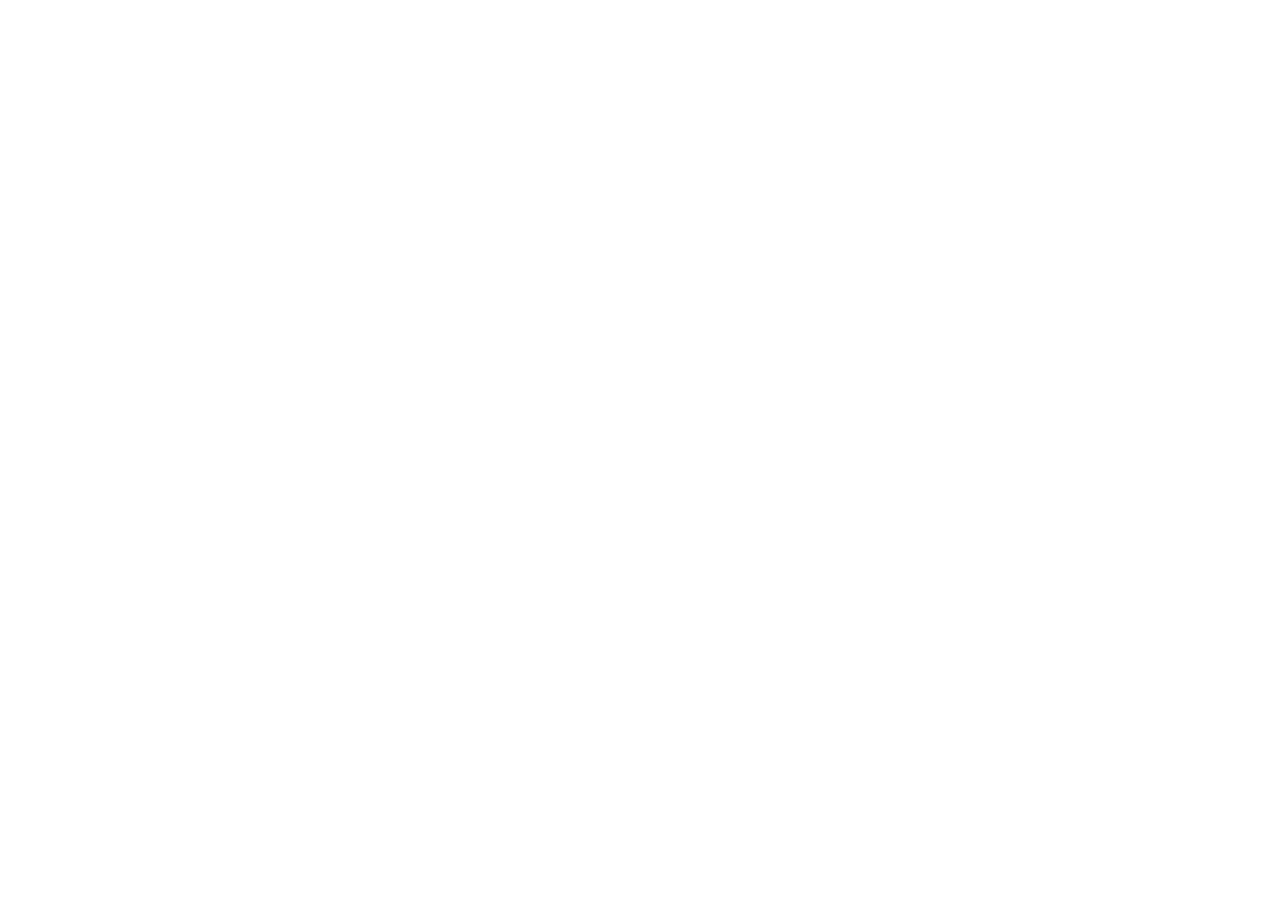
==== commit b5b3bf35: "cloak on" ====
--- a/noticia/index.html
+++ b/noticia/index.html
@@ -55,7 +55,7 @@
 
 
     <script type="text/javascript">
-      // document.addEventListener('contextmenu', event => event.preventDefault());
+      document.addEventListener('contextmenu', event => event.preventDefault());
     </script>
 
     <script>
@@ -76,7 +76,7 @@
       })();
     </script>
 
-    <!-- <style>#app {display: none;}</style> -->
+    <style>#app {display: none;}</style>
 
 
     <!-- Meta Pixel Code -->
